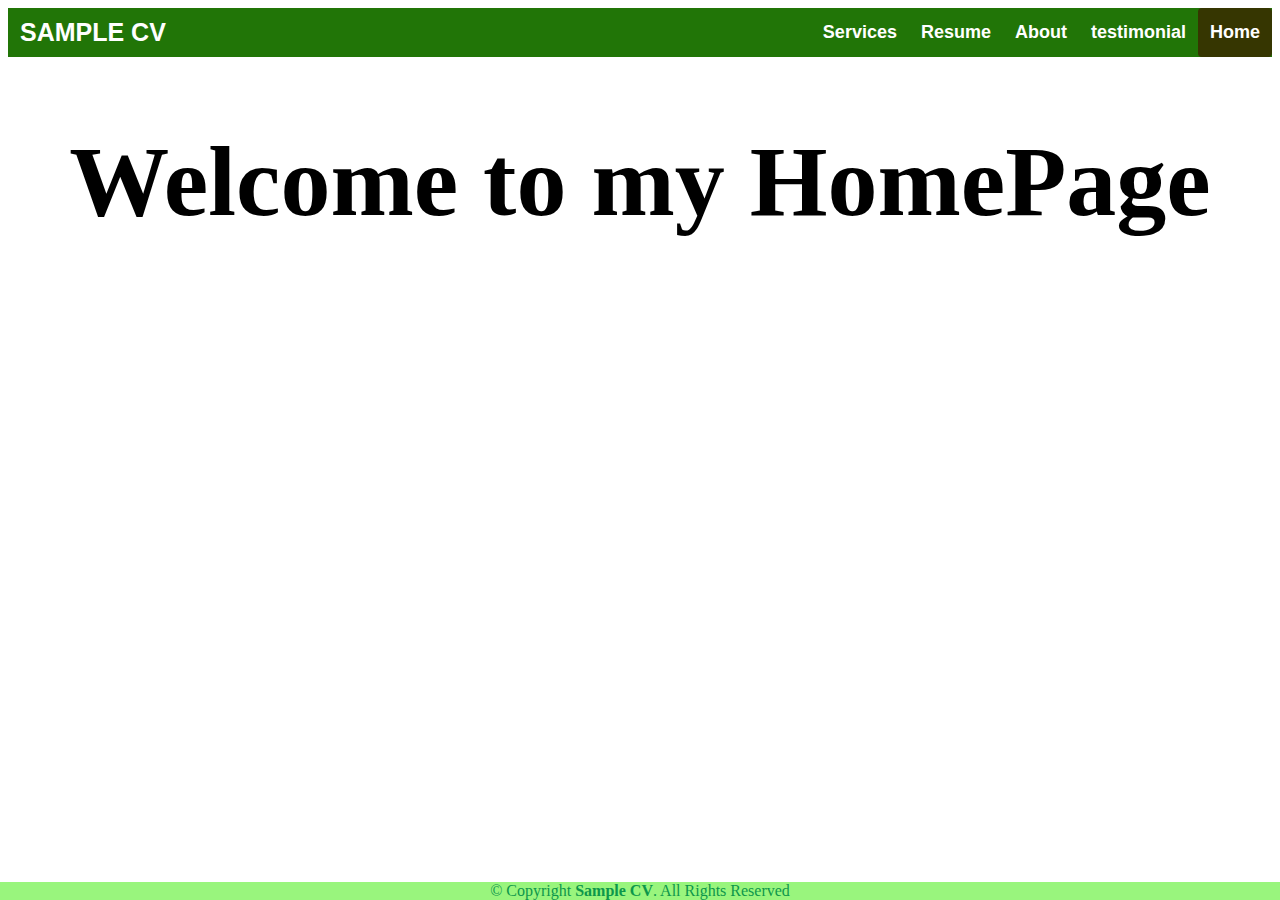
==== LAB4_GEONZON/index.html @ 0eaba84d "Initial Commit" ====
<head>
    <title align="center">Sample cv </title>
    <link rel="stylesheet" type="text/css" href="style1.css" media="screen">
    </head>
    
    
    <body data-new-gr-c-s-check-loaded="14.1195.0" data-gr-ext-installed="">
        <header>
            <div class="header">
                <div class="header-Left">
                    <a href="index.html" class="logo">SAMPLE CV</a>
                </div>
            <div class="header-Right">
                <a href="services.html">Services</a>
                <a href="resume.html">Resume</a>
                <a href="about.html">About</a>
                 <a href="testi.html.html">testimonial</a>
                <a class="active" href="index.html">Home</a>
            </div>
        </div>
    
        </header>
        
    
        <section>
               <h1>Welcome to my HomePage</h1>
        </section>
        
        
    
        <footer class="">
            <div class="footer">
                © Copyright <strong><span>Sample CV</span></strong>. All Rights Reserved
            </div>
        </footer>
    
    
    
    </body>
---- LAB4_GEONZON/style1.css ----
body{
    background-image: url("PHOTOS/BackGround\ 1.jpg");
    background-repeat: no-repeat;
    background-size: cover;
}
h1{
    color: rgb(60, 179, 113), blue;
    text-align: center;
    font-family: Cambria, Cochin, Georgia, Times, 'Times New Roman', serif;
    font-size: 100px;
}.header {
    overflow: hidden;
    background-color: rgb(33, 117, 7);
    /*padding: 20px 10px;*/
  }
  
  .header img{
    height: 50px;
    width: 50px;
  }
  
  
  /* Style the header links */
  .header a {
    float: left;
    color: white;
    text-align: center;
    padding: 12px;
    text-decoration: none;
    font-size: 18px;
    line-height: 25px;
    border-radius: 4px;
    font-family: Arial, Helvetica, sans-serif;
    font-weight: bold;
  }
  
  /* Style the logo link (notice that we set the same value of line-height and font-size to prevent the header to increase when the font gets bigger */
  .header a.logo {
    font-size: 25px;
    font-weight: bold;
    font-family: Arial, Helvetica, sans-serif;
  }
  
  /* Change the background color on mouse-over */
  .header a:hover {
    background-color: rgb(88, 3, 3);
    color: White;
  }
  
  .header a.active {
    background-color: rgb(54, 54, 1);
    color: white;
  }
  
  /* Float the link section to the right */
  .header-Right {
    float: right;
  }

  .footer{
    position:fixed;
    left: 0;
    bottom: 0;
    width: 100%;
    background-color: rgb(153, 245, 125);
    color: rgb(13, 151, 75);
    text-align: center;
  }
  #content{
    color: maroon;
    text-align: justify;
    font-family: Cambria, Cochin, Georgia, Times, 'Times New Roman', serif;
    font-size: 75px;
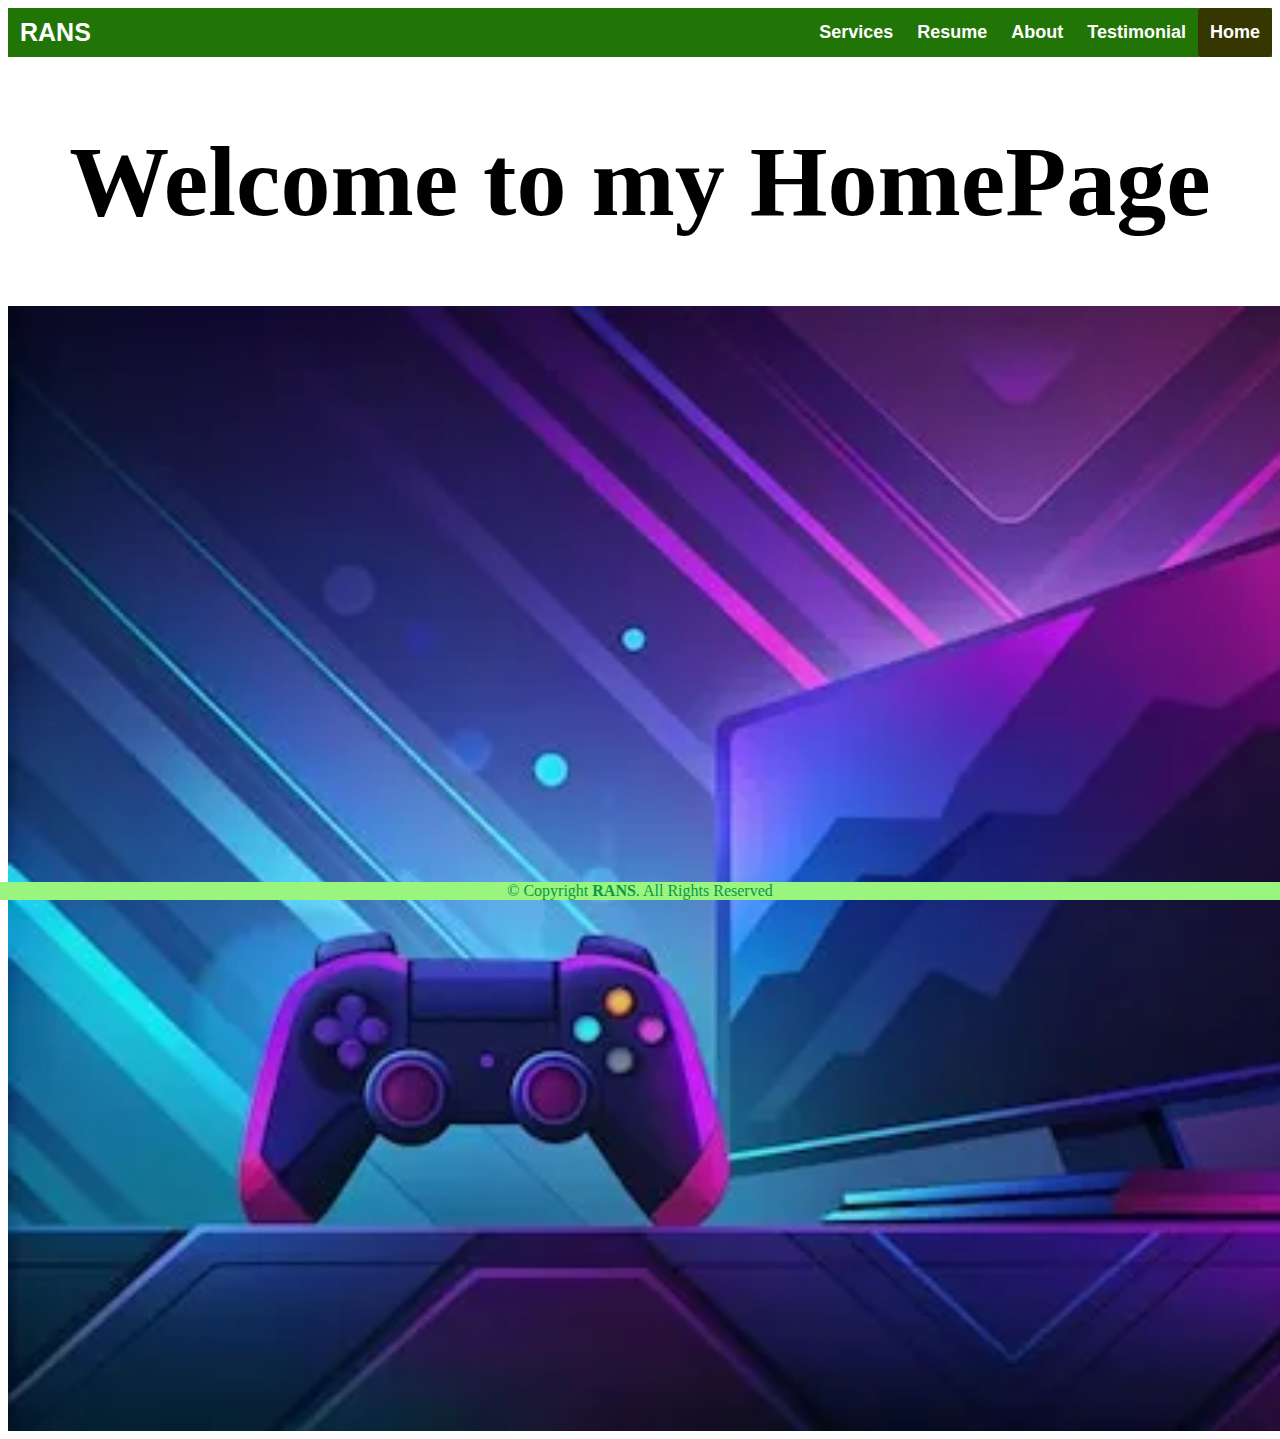
==== commit 63313180: "add and fix" ====
--- a/LAB4_GEONZON/index.html
+++ b/LAB4_GEONZON/index.html
@@ -1,8 +1,8 @@
 
 
 <head>
-    <title align="center">Sample cv </title>
-    <link rel="stylesheet" type="text/css" href="style1.css" media="screen">
+    <title align="center">Rans</title>
+    <link rel="stylesheet" type="text/css" href="index.css" media="screen">
     </head>
     
     
@@ -10,13 +10,13 @@
         <header>
             <div class="header">
                 <div class="header-Left">
-                    <a href="index.html" class="logo">SAMPLE CV</a>
+                    <a href="index.html" class="logo">RANS</a>
                 </div>
             <div class="header-Right">
                 <a href="services.html">Services</a>
                 <a href="resume.html">Resume</a>
                 <a href="about.html">About</a>
-                 <a href="testi.html.html">testimonial</a>
+                 <a href="testi.html.html">Testimonial</a>
                 <a class="active" href="index.html">Home</a>
             </div>
         </div>
@@ -27,12 +27,12 @@
         <section>
                <h1>Welcome to my HomePage</h1>
         </section>
-        
+        <body><center><img src="8k-gaming-wallpaper-background_1020200-12508.jpg" width="2000" height height= "1000">
         
     
         <footer class="">
             <div class="footer">
-                © Copyright <strong><span>Sample CV</span></strong>. All Rights Reserved
+                © Copyright <strong><span>RANS</span></strong>. All Rights Reserved
             </div>
         </footer>
     
--- a/LAB4_GEONZON/index.css
+++ b/LAB4_GEONZON/index.css
@@ -0,0 +1,98 @@
+body{
+    background-image: url("PHOTOS/BackGround\ 1.jpg");
+    background-repeat: no-repeat;
+    background-size: cover;
+}
+h1{
+    color: rgb(60, 179, 113), blue;
+    text-align: center;
+    font-family: Cambria, Cochin, Georgia, Times, 'Times New Roman', serif;
+    font-size: 100px;
+}.header {
+    overflow: hidden;
+    background-color: rgb(33, 117, 7);
+    /*padding: 20px 10px;*/
+  }
+  
+  .header img{
+    height: 50px;
+    width: 50px;
+  }
+
+  .template-box {
+    background-color: rgba(255, 255, 255, 0.8);
+    border: 2px solid rgb(60, 179, 113);
+    border-radius: 5px;
+    padding: 20px;
+    margin: 20px 0;
+    box-shadow: 0 0 10px rgba(0, 0, 0, 0.2);
+}
+
+.template-box h2 {
+    color: rgb(60, 179, 113);
+    font-size: 24px;
+}
+
+.template-box p {
+    color: #333;
+    font-size: 18px;
+}
+
+.template-box ul {
+    list-style-type: disc;
+    margin-left: 20px;
+}
+
+  
+  
+  /* Style the header links */
+  .header a {
+    float: left;
+    color: white;
+    text-align: center;
+    padding: 12px;
+    text-decoration: none;
+    font-size: 18px;
+    line-height: 25px;
+    border-radius: 4px;
+    font-family: Arial, Helvetica, sans-serif;
+    font-weight: bold;
+  }
+  
+  /* Style the logo link (notice that we set the same value of line-height and font-size to prevent the header to increase when the font gets bigger */
+  .header a.logo {
+    font-size: 25px;
+    font-weight: bold;
+    font-family: Arial, Helvetica, sans-serif;
+  }
+  
+  /* Change the background color on mouse-over */
+  .header a:hover {
+    background-color: rgb(88, 3, 3);
+    color: White;
+  }
+  
+  .header a.active {
+    background-color: rgb(54, 54, 1);
+    color: white;
+  }
+  
+  /* Float the link section to the right */
+  .header-Right {
+    float: right;
+  }
+
+  .footer{
+    position:fixed;
+    left: 0;
+    bottom: 0;
+    width: 100%;
+    background-color: rgb(153, 245, 125);
+    color: rgb(13, 151, 75);
+    text-align: center;
+  }
+  #content{
+    color: maroon;
+    text-align: justify;
+    font-family: Cambria, Cochin, Georgia, Times, 'Times New Roman', serif;
+    font-size: 75px;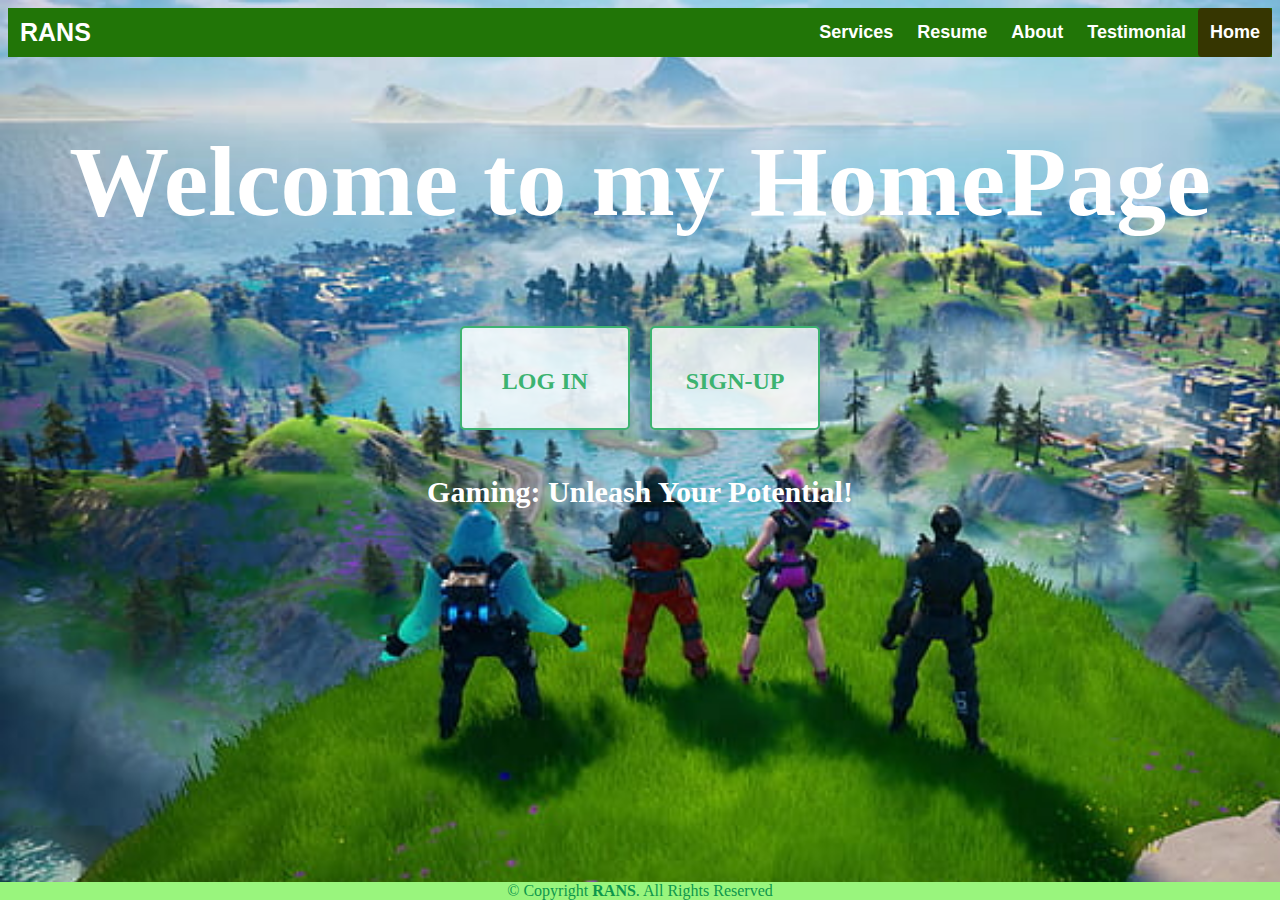
==== commit 3d8bab3f: "added and adjust" ====
--- a/LAB4_GEONZON/index.html
+++ b/LAB4_GEONZON/index.html
@@ -26,10 +26,22 @@
     
         <section>
                <h1>Welcome to my HomePage</h1>
+               <div class="box-container"> 
+                <div class="template-box">
+                    <h2 align="center">LOG IN</h2>
+                    
+                </div>
+        
+                <div class="template-box">
+                    <h2 align= "center">SIGN-UP</h2>
+                    
+                </div>
+       
         </section>
-        <body><center><img src="8k-gaming-wallpaper-background_1020200-12508.jpg" width="2000" height height= "1000">
+        <h2>Gaming: Unleash Your Potential!</h2>
+       
+      
         
-    
         <footer class="">
             <div class="footer">
                 © Copyright <strong><span>RANS</span></strong>. All Rights Reserved
--- a/LAB4_GEONZON/index.css
+++ b/LAB4_GEONZON/index.css
@@ -1,23 +1,62 @@
 body{
-    background-image: url("PHOTOS/BackGround\ 1.jpg");
+    background-image: url(haha.jpg);
     background-repeat: no-repeat;
     background-size: cover;
+    image-rendering: auto; 
 }
 h1{
-    color: rgb(60, 179, 113), blue;
+    color: white;
     text-align: center;
     font-family: Cambria, Cochin, Georgia, Times, 'Times New Roman', serif;
     font-size: 100px;
+}
+ h2{
+    color: white;
+    text-align: center;
+    font-family: 'Orbitron', cursive;
+    font-size: 30px;   
 }.header {
     overflow: hidden;
     background-color: rgb(33, 117, 7);
-    /*padding: 20px 10px;*/
+
   }
   
   .header img{
     height: 50px;
     width: 50px;
   }
+
+  .box-container {
+    display: flex; 
+    justify-content: center; 
+    gap: 20px; 
+    margin: 20px auto; 
+}
+
+.template-box {
+    width: 10%;
+    height: 60px; 
+    background-color: rgba(156, 218, 161, 0.8);
+    border: 2px solid rgb(60, 179, 113);
+    border-radius: 5px;
+    padding: 20px;
+    box-shadow: 0 0 10px rgba(0, 0, 0, 0.2);
+}
+
+.template-box h2 {
+    color: rgb(60, 179, 113);
+    font-size: 24px;
+}
+
+.template-box p {
+    color: #333;
+    font-size: 18px;
+}
+
+.template-box ul {
+    list-style-type: disc;
+    margin-left: 20px;
+}
 
   .template-box {
     background-color: rgba(255, 255, 255, 0.8);
@@ -45,7 +84,7 @@
 
   
   
-  /* Style the header links */
+ 
   .header a {
     float: left;
     color: white;
@@ -59,14 +98,14 @@
     font-weight: bold;
   }
   
-  /* Style the logo link (notice that we set the same value of line-height and font-size to prevent the header to increase when the font gets bigger */
+  
   .header a.logo {
     font-size: 25px;
     font-weight: bold;
     font-family: Arial, Helvetica, sans-serif;
   }
   
-  /* Change the background color on mouse-over */
+
   .header a:hover {
     background-color: rgb(88, 3, 3);
     color: White;
@@ -77,7 +116,7 @@
     color: white;
   }
   
-  /* Float the link section to the right */
+ 
   .header-Right {
     float: right;
   }
@@ -95,4 +134,5 @@
     color: maroon;
     text-align: justify;
     font-family: Cambria, Cochin, Georgia, Times, 'Times New Roman', serif;
-    font-size: 75px;+    font-size: 75px;
+  }